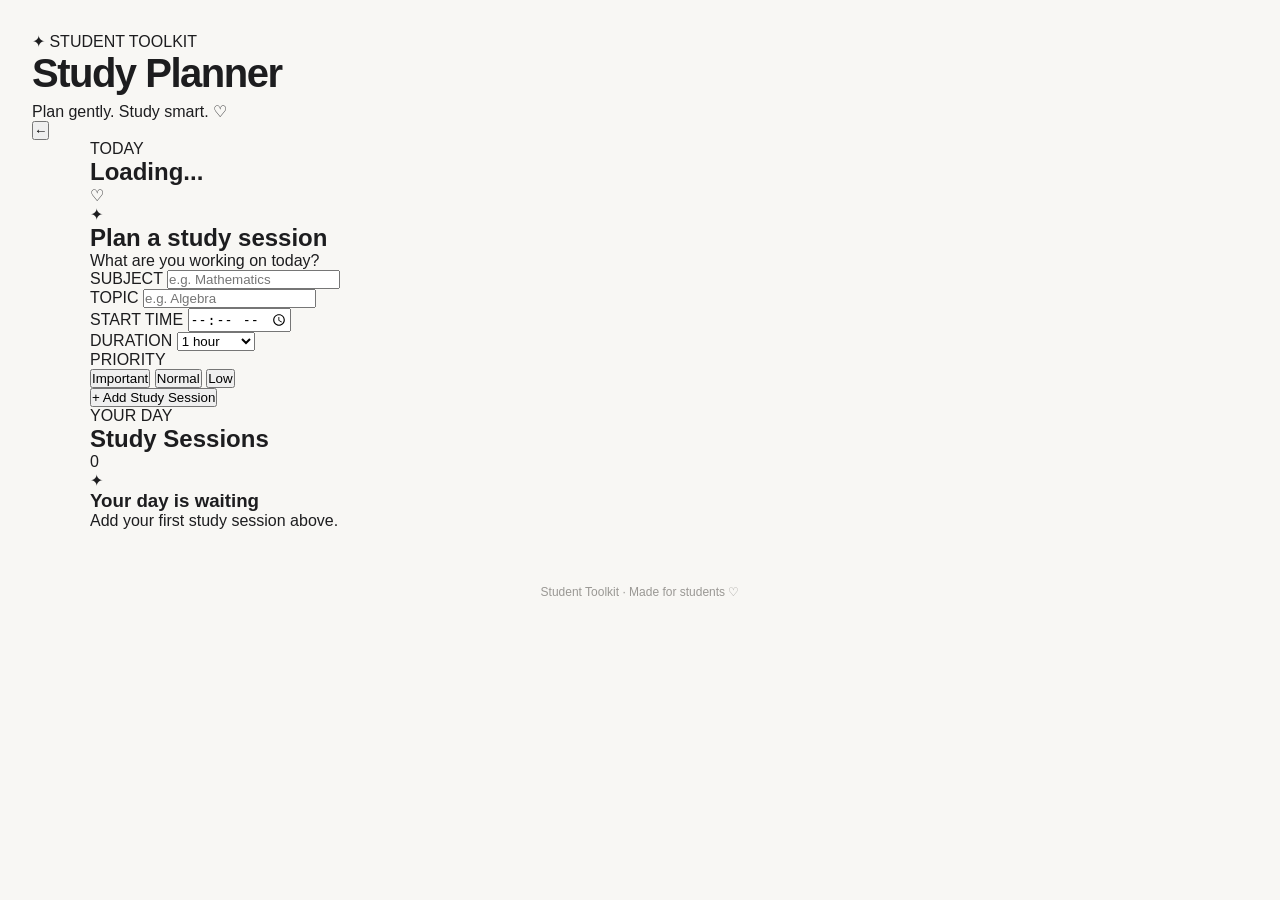
==== planner.html @ 347c9573 "Create planner.html" ====
<!DOCTYPE html>
<html lang="en">

<head>

    <meta charset="UTF-8">

    <meta name="viewport"
        content="width=device-width, initial-scale=1.0">

    <meta name="theme-color"
        content="#F8F4F7">

    <title>Study Planner | Student Toolkit</title>

    <link rel="stylesheet" href="style.css">

</head>


<body class="planner-page">

    <!-- Decorative background -->

    <div class="planner-blob planner-pink"></div>

    <div class="planner-blob planner-purple"></div>

    <div class="planner-blob planner-blue"></div>


    <!-- HEADER -->

    <header class="planner-header">

        <div>

            <p class="planner-mini-title">
                ✦ STUDENT TOOLKIT
            </p>

            <h1>
                Study Planner
            </h1>

            <p class="planner-subtitle">
                Plan gently. Study smart. ♡
            </p>

        </div>


        <button
            class="planner-back"
            onclick="goHome()">

            ←

        </button>

    </header>


    <main class="planner-main">


        <!-- TODAY -->

        <section class="today-card">

            <div>

                <p class="today-small">
                    TODAY
                </p>

                <h2 id="todayDate">
                    Loading...
                </h2>

            </div>


            <div class="calendar-icon">
                ♡
            </div>

        </section>


        <!-- ADD SESSION -->

        <section class="planner-form">

            <div class="form-title">

                <span class="form-star">
                    ✦
                </span>

                <div>

                    <h2>
                        Plan a study session
                    </h2>

                    <p>
                        What are you working on today?
                    </p>

                </div>

            </div>


            <!-- SUBJECT -->

            <div class="input-group">

                <label>
                    SUBJECT
                </label>

                <input
                    type="text"
                    id="subjectInput"
                    placeholder="e.g. Mathematics"
                    autocomplete="off"
                >

            </div>


            <!-- TOPIC -->

            <div class="input-group">

                <label>
                    TOPIC
                </label>

                <input
                    type="text"
                    id="topicInput"
                    placeholder="e.g. Algebra"
                    autocomplete="off"
                >

            </div>


            <!-- TIME -->

            <div class="form-row">

                <div class="input-group">

                    <label>
                        START TIME
                    </label>

                    <input
                        type="time"
                        id="timeInput"
                    >

                </div>


                <div class="input-group">

                    <label>
                        DURATION
                    </label>

                    <select id="durationInput">

                        <option value="30">
                            30 min
                        </option>

                        <option value="45">
                            45 min
                        </option>

                        <option value="60" selected>
                            1 hour
                        </option>

                        <option value="90">
                            1.5 hours
                        </option>

                        <option value="120">
                            2 hours
                        </option>

                    </select>

                </div>

            </div>


            <!-- PRIORITY -->

            <div class="input-group">

                <label>
                    PRIORITY
                </label>


                <div class="priority-options">

                    <button
                        type="button"
                        class="priority active"
                        data-priority="Important"
                        onclick="selectPriority(this)">

                        <span></span>

                        Important

                    </button>


                    <button
                        type="button"
                        class="priority"
                        data-priority="Normal"
                        onclick="selectPriority(this)">

                        <span></span>

                        Normal

                    </button>


                    <button
                        type="button"
                        class="priority"
                        data-priority="Low"
                        onclick="selectPriority(this)">

                        <span></span>

                        Low

                    </button>

                </div>

            </div>


            <!-- ADD -->

            <button
                class="create-session-btn"
                onclick="addSession()">

                <span>
                    +
                </span>

                Add Study Session

            </button>

        </section>


        <!-- PLANNED SESSIONS -->

        <section class="sessions-section">

            <div class="sessions-heading">

                <div>

                    <p class="planner-label">
                        YOUR DAY
                    </p>

                    <h2>
                        Study Sessions
                    </h2>

                </div>


                <span
                    id="sessionCount"
                    class="session-count">

                    0

                </span>

            </div>


            <div
                id="sessionList"
                class="session-list">
            </div>


            <!-- EMPTY -->

            <div
                id="plannerEmpty"
                class="planner-empty">

                <div class="planner-empty-icon">
                    ✦
                </div>

                <h3>
                    Your day is waiting
                </h3>

                <p>
                    Add your first study session above.
                </p>

            </div>

        </section>


    </main>


    <footer class="planner-footer">

        Student Toolkit · Made for students ♡

    </footer>


    <script src="planner.js"></script>

</body>

</html>
---- style.css ----
/* =========================================================
   STUDENT TOOLKIT — FULL STYLE.CSS
   Apple × Pinterest × Cute Study Planner
   ========================================================= */


/* =========================================================
   GLOBAL RESET
   ========================================================= */

* {
    margin: 0;
    padding: 0;
    box-sizing: border-box;
}


:root {

    --background: #F8F7F4;

    --card: #FFFFFF;

    --text: #1D1D1F;

    --secondary: #6E6E73;

    --border: #E5E3DF;

    --rose: #E8B7C8;

    --lavender: #C9C1E8;

    --blue: #B8D8E8;

    --champagne: #E8D8B8;
}


html {
    scroll-behavior: smooth;
}


body {

    font-family:
        -apple-system,
        BlinkMacSystemFont,
        "SF Pro Display",
        "Segoe UI",
        Arial,
        sans-serif;

    background: var(--background);

    color: var(--text);

    min-height: 100vh;

    padding: 32px;

    transition:
        background 0.3s ease,
        color 0.3s ease;
}


/* =========================================================
   DASHBOARD HEADER
   ========================================================= */

.header {

    max-width: 1100px;

    margin: 0 auto 45px;

    display: flex;

    justify-content: space-between;

    align-items: center;
}


.eyebrow {

    font-size: 11px;

    font-weight: 700;

    letter-spacing: 2px;

    color: var(--secondary);

    margin-bottom: 8px;
}


h1 {

    font-size: 40px;

    letter-spacing: -1.5px;

    margin-bottom: 6px;
}


.subtitle {

    color: var(--secondary);

    font-size: 16px;
}


/* =========================================================
   THEME BUTTON
   ========================================================= */

.theme-btn {

    width: 46px;

    height: 46px;

    border: 1px solid var(--border);

    border-radius: 50%;

    background:
        rgba(255, 255, 255, 0.75);

    color: var(--text);

    font-size: 20px;

    cursor: pointer;

    transition:
        0.25s ease;
}


.theme-btn:hover {

    transform:
        rotate(15deg)
        scale(1.05);
}


/* =========================================================
   MAIN DASHBOARD
   ========================================================= */

main {

    max-width: 1100px;

    margin: auto;
}


/* =========================================================
   DASHBOARD HERO
   ========================================================= */

.hero {

    position: relative;

    overflow: hidden;

    min-height: 270px;

    padding: 42px;

    border-radius: 30px;

    background:
        linear-gradient(
            120deg,
            #ffffff 0%,
            #f8f4f7 55%,
            #eeeaf7 100%
        );

    border: 1px solid var(--border);

    box-shadow:
        0 15px 40px
        rgba(0, 0, 0, 0.05);

    margin-bottom: 50px;

    display: flex;

    align-items: center;
}


.hero-content {

    max-width: 650px;
}


.hero-label {

    font-size: 11px;

    font-weight: 700;

    letter-spacing: 2px;

    color: #8d8290;

    margin-bottom: 14px;
}


.hero h2 {

    font-size: 38px;

    line-height: 1.08;

    letter-spacing: -1.5px;

    margin-bottom: 16px;
}


.hero p:last-child {

    color: var(--secondary);

    line-height: 1.6;

    font-size: 15px;
}


.hero-shape {

    position: absolute;

    right: 55px;

    top: 45px;

    width: 150px;

    height: 150px;

    border-radius:
        45% 55% 55% 45%;

    background:
        linear-gradient(
            135deg,
            var(--rose),
            var(--lavender)
        );

    display: flex;

    align-items: center;

    justify-content: center;

    font-size: 50px;

    transform:
        rotate(12deg);

    opacity: 0.75;
}


/* =========================================================
   SECTION HEADING
   ========================================================= */

.section-heading {

    margin-bottom: 22px;
}


.section-heading h2 {

    font-size: 26px;

    letter-spacing: -0.5px;
}


/* =========================================================
   TOOLS GRID
   ========================================================= */

.tools-grid {

    display: grid;

    grid-template-columns:
        repeat(3, 1fr);

    gap: 18px;
}


.tool-card {

    position: relative;

    min-height: 220px;

    padding: 25px;

    border-radius: 23px;

    border: 1px solid var(--border);

    text-align: left;

    color: var(--text);

    cursor: pointer;

    transition:
        transform 0.25s ease,
        box-shadow 0.25s ease;

    overflow: hidden;
}


.tool-card:hover {

    transform:
        translateY(-5px);

    box-shadow:
        0 15px 30px
        rgba(0, 0, 0, 0.08);
}


/* TOOL COLORS */

.lavender {

    background: #F0EDF9;
}


.rose {

    background: #F9EBF0;
}


.blue {

    background: #EAF4F8;
}


.champagne {

    background: #F7F1E6;
}


/* TOOL ICON */

.tool-icon {

    display: flex;

    width: 45px;

    height: 45px;

    border-radius: 14px;

    background:
        rgba(255, 255, 255, 0.7);

    align-items: center;

    justify-content: center;

    font-size: 21px;

    margin-bottom: 25px;
}


.tool-card h3 {

    font-size: 19px;

    margin-bottom: 8px;
}


.tool-card p {

    max-width: 230px;

    color: var(--secondary);

    font-size: 14px;

    line-height: 1.5;
}


.arrow {

    position: absolute;

    right: 22px;

    bottom: 20px;

    font-size: 22px;

    opacity: 0.55;

    transition: 0.2s ease;
}


.tool-card:hover .arrow {

    transform:
        translateX(5px);

    opacity: 1;
}


/* =========================================================
   DASHBOARD FOOTER
   ========================================================= */

footer {

    max-width: 1100px;

    margin: 55px auto 10px;

    text-align: center;

    color: #9A9894;

    font-size: 12px;
}


/* =========================================================
   DASHBOARD RESPONSIVE
   ========================================================= */

@media (max-width: 800px) {

    body {

        padding: 20px;
    }


    h1 {

        font-size: 31px;
    }


    .hero {

        padding: 28px;
    }


    .hero h2 {

        font-size: 30px;
    }


    .hero-shape {

        display: none;
    }


    .tools-grid {

        grid-template-columns:
            repeat(2, 1fr);
    }

}


@media (max-width: 500px) {

    .header {

        margin-bottom: 30px;
    }


    .theme-btn {

        width: 40px;

        height: 40px;
    }


    .tools-grid {

        grid-template-columns: 1fr;
    }


    .tool-card {

        min-height: 190px;
    }


    .hero {

        min-height: 240px;
    }

}


/* =========================================================
   DASHBOARD DARK MODE
   ========================================================= */

body.dark-mode {

    --background: #111113;

    --card: #1C1C1E;

    --text: #F5F5F7;

    --secondary: #A1A1A6;

    --border: #303033;
}


body.dark-mode .hero {

    background:
        linear-gradient(
            120deg,
            #1c1c1e,
            #211e25
        );
}


body.dark-mode .lavender {

    background: #29263A;
}


body.dark-mode .rose {

    background: #35262D;
}


body.dark-mode .blue {

    background: #202F35;
}


body.dark-mode .champagne {

    background: #342F25;
}


body.dark-mode .theme-btn {

    background: #1C1C1E;

    color: white;
}


/* =========================================================
   =========================================================
   TODO PAGE
   =========================================================
   ========================================================= */


/* =========================================================
   TODO BACKGROUND
   ========================================================= */

.todo-page {

    position: relative;

    overflow-x: hidden;

    background:

        radial-gradient(
            circle at 10% 10%,
            #F9DCE8 0%,
            transparent 25%
        ),

        radial-gradient(
            circle at 90% 20%,
            #E2DDF5 0%,
            transparent 28%
        ),

        radial-gradient(
            circle at 80% 80%,
            #DCEEF4 0%,
            transparent 25%
        ),

        #FBF8F5;
}


/* =========================================================
   DECORATIVE BLOBS
   ========================================================= */

.blob {

    position: fixed;

    border-radius: 50%;

    filter: blur(3px);

    opacity: 0.55;

    pointer-events: none;

    z-index: -1;
}


.blob-pink {

    width: 180px;

    height: 180px;

    background: #F3BDD3;

    top: -80px;

    left: -80px;
}


.blob-purple {

    width: 230px;

    height: 230px;

    background: #D8D0F0;

    top: 170px;

    right: -130px;
}


.blob-blue {

    width: 190px;

    height: 190px;

    background: #C9E5EF;

    bottom: 80px;

    left: -120px;
}


/* =========================================================
   TODO HEADER
   ========================================================= */

.todo-header {

    max-width: 850px;

    margin: 0 auto;

    padding:
        25px
        20px
        20px;

    display: flex;

    justify-content:
        space-between;

    align-items:
        flex-start;
}


.todo-mini-title {

    font-size: 11px;

    font-weight: 700;

    letter-spacing: 2px;

    color: #81778D;

    margin-bottom: 12px;
}


.todo-header h1 {

    font-family:
        Georgia,
        "Times New Roman",
        serif;

    font-size: 43px;

    letter-spacing: -2px;

    line-height: 1;

    color: #202035;

    margin-bottom: 10px;
}


.todo-subtitle {

    font-size: 15px;

    color: #777283;
}


/* =========================================================
   TODO BACK BUTTON
   ========================================================= */

.todo-back {

    width: 48px;

    height: 48px;

    border-radius: 50%;

    border:
        1px solid
        rgba(255,255,255,0.8);

    background:
        rgba(255,255,255,0.72);

    backdrop-filter:
        blur(15px);

    color: #29243A;

    font-size: 24px;

    cursor: pointer;

    box-shadow:
        0 8px 25px
        rgba(80,60,100,0.08);

    transition:
        0.25s ease;
}


.todo-back:hover {

    transform:
        translateX(-3px);
}


/* =========================================================
   TODO MAIN
   ========================================================= */

.todo-main {

    max-width: 850px;

    margin: auto;

    padding:
        10px
        20px
        80px;
}


/* =========================================================
   PROGRESS CARD
   ========================================================= */

.progress-card {

    padding: 23px;

    border-radius: 27px;

    background:

        linear-gradient(
            135deg,
            rgba(255,255,255,0.9),
            rgba(246,238,250,0.9)
        );

    border:
        1px solid
        rgba(255,255,255,0.9);

    box-shadow:
        0 15px 45px
        rgba(100,75,120,0.10);

    margin-bottom: 18px;
}


.progress-top {

    display: flex;

    justify-content:
        space-between;

    align-items:
        center;
}


.progress-label {

    font-size: 13px;

    font-weight: 600;

    color: #686176;

    margin-bottom: 8px;
}


.progress-card h2 {

    font-family:
        Georgia,
        serif;

    font-size: 31px;

    color: #25213A;
}


.progress-doodle {

    width: 58px;

    height: 58px;

    border-radius: 50%;

    display: flex;

    align-items: center;

    justify-content: center;

    font-size: 30px;

    color: #D879A7;

    background:
        #F9D9E8;

    transform:
        rotate(10deg);
}


/* =========================================================
   PROGRESS BAR
   ========================================================= */

.progress-track {

    height: 10px;

    background: #E6E1EC;

    border-radius: 20px;

    margin-top: 17px;

    overflow: hidden;
}


.progress-fill {

    width: 0%;

    height: 100%;

    border-radius: 20px;

    background:

        linear-gradient(
            90deg,
            #E79CC2,
            #B9A9E4
        );

    transition:
        width 0.5s ease;
}


/* =========================================================
   ADD TASK CARD
   ========================================================= */

.add-task-card {

    display: flex;

    align-items: center;

    gap: 12px;

    padding: 10px;

    border-radius: 24px;

    background:
        rgba(255,255,255,0.85);

    border:
        1px solid
        rgba(255,255,255,0.9);

    box-shadow:
        0 12px 35px
        rgba(100,75,120,0.08);

    margin-bottom: 20px;
}


.plus-circle {

    flex-shrink: 0;

    width: 45px;

    height: 45px;

    border-radius: 50%;

    display: flex;

    align-items: center;

    justify-content: center;

    font-size: 27px;

    color: #B65D87;

    background:
        #F8DCE8;
}


.add-task-card input {

    min-width: 0;

    flex: 1;

    border: none;

    outline: none;

    background: transparent;

    color: #272338;

    font-size: 15px;

    font-family:
        -apple-system,
        BlinkMacSystemFont,
        "Segoe UI",
        sans-serif;
}


.add-task-card input::placeholder {

    color: #AAA4B6;
}


/* =========================================================
   ADD BUTTON
   ========================================================= */

.add-task-btn {

    border: none;

    border-radius: 17px;

    padding:
        13px
        20px;

    background:

        linear-gradient(
            135deg,
            #E99BC2,
            #D784B1
        );

    color: white;

    font-weight: 700;

    font-size: 14px;

    cursor: pointer;

    box-shadow:
        0 7px 18px
        rgba(210,120,165,0.25);

    transition:
        0.2s ease;
}


.add-task-btn:hover {

    transform:
        translateY(-2px);
}


/* =========================================================
   TODO FILTERS
   ========================================================= */

.todo-filters {

    display: flex;

    gap: 8px;

    margin:
        8px
        0
        18px;

    overflow-x: auto;

    scrollbar-width: none;
}


.todo-filters::-webkit-scrollbar {

    display: none;
}


.filter {

    border: none;

    border-radius: 30px;

    padding:
        10px
        17px;

    background:
        rgba(255,255,255,0.65);

    color: #777182;

    font-size: 13px;

    white-space: nowrap;

    cursor: pointer;

    transition:
        0.2s ease;
}


.filter.active {

    background:
        #E9B1CD;

    color: #3B2433;

    box-shadow:
        0 5px 15px
        rgba(220,140,180,0.20);
}


/* =========================================================
   TASK LIST
   ========================================================= */

.task-list {

    display: flex;

    flex-direction: column;

    gap: 13px;
}


/* =========================================================
   TASK CARD
   ========================================================= */

.task-card {

    display: flex;

    align-items: center;

    gap: 15px;

    min-height: 88px;

    padding:
        15px
        16px;

    border-radius: 24px;

    border:
        1px solid
        rgba(255,255,255,0.8);

    background:

        linear-gradient(
            135deg,
            #FFF1F6,
            #FCE8F0
        );

    box-shadow:
        0 10px 28px
        rgba(90,65,100,0.07);

    animation:
        taskIn 0.3s ease;

    transition:
        transform 0.2s ease,
        box-shadow 0.2s ease;
}


.task-card:nth-child(2n) {

    background:

        linear-gradient(
            135deg,
            #F3F0FC,
            #ECE8F8
        );
}


.task-card:nth-child(3n) {

    background:

        linear-gradient(
            135deg,
            #EEF7FA,
            #E6F1F6
        );
}


.task-card:hover {

    transform:
        translateY(-3px);

    box-shadow:
        0 15px 32px
        rgba(90,65,100,0.11);
}


/* =========================================================
   BIG CUSTOM CHECKBOX
   ========================================================= */

.big-checkbox {

    flex-shrink: 0;

    width: 36px;

    height: 36px;

    border-radius: 12px;

    border:
        2px solid
        #9B82C9;

    background:
        rgba(255,255,255,0.65);

    color: white;

    display: flex;

    align-items: center;

    justify-content: center;

    font-size: 21px;

    font-weight: 800;

    cursor: pointer;

    transition:
        0.25s ease;
}


.big-checkbox:hover {

    transform:
        scale(1.08);
}


.task-card.completed
.big-checkbox {

    background:

        linear-gradient(
            135deg,
            #D88EB5,
            #B39CDE
        );

    border-color:
        transparent;
}


/* =========================================================
   TASK CONTENT
   ========================================================= */

.task-content {

    flex: 1;

    min-width: 0;
}


.task-content h3 {

    font-size: 16px;

    line-height: 1.3;

    font-weight: 650;

    color: #29243B;

    margin-bottom: 7px;

    word-break: break-word;
}


.task-tag {

    display: inline-block;

    padding:
        4px
        9px;

    border-radius: 20px;

    background:
        rgba(255,255,255,0.65);

    color: #80758D;

    font-size: 10px;

    font-weight: 600;
}


/* =========================================================
   COMPLETED TASK
   ========================================================= */

.task-card.completed {

    opacity: 0.75;
}


.task-card.completed
.task-content h3 {

    text-decoration:
        line-through;

    color: #817A89;
}


/* =========================================================
   DELETE BUTTON
   ========================================================= */

.task-delete {

    flex-shrink: 0;

    border: none;

    background: transparent;

    color: #A59BA9;

    font-size: 25px;

    width: 32px;

    height: 32px;

    cursor: pointer;

    border-radius: 50%;

    transition:
        0.2s ease;
}


.task-delete:hover {

    background:
        rgba(255,255,255,0.7);

    color: #C66D96;
}


/* =========================================================
   EMPTY STATE
   ========================================================= */

.empty-state {

    min-height: 180px;

    display: none;

    flex-direction: column;

    align-items: center;

    justify-content: center;

    text-align: center;

    padding: 30px;
}


.empty-icon {

    width: 60px;

    height: 60px;

    border-radius: 22px;

    display: flex;

    align-items: center;

    justify-content: center;

    font-size: 27px;

    color: #B887C8;

    background:
        #F0E7F7;

    margin-bottom: 13px;
}


.empty-state h3 {

    font-family:
        Georgia,
        serif;

    font-size: 21px;

    color: #393248;

    margin-bottom: 6px;
}


.empty-state p {

    color: #888191;

    font-size: 13px;
}


/* =========================================================
   FLOATING ADD BUTTON
   ========================================================= */

.floating-add {

    position: fixed;

    right: 22px;

    bottom: 25px;

    width: 60px;

    height: 60px;

    border: none;

    border-radius: 50%;

    background:

        linear-gradient(
            135deg,
            #E89CC1,
            #B9A4E0
        );

    color: white;

    font-size: 32px;

    cursor: pointer;

    box-shadow:

        0 12px 30px
        rgba(190,110,160,0.30);

    z-index: 10;

    transition:
        transform 0.2s ease;
}


.floating-add:hover {

    transform:
        scale(1.08)
        rotate(5deg);
}


/* =========================================================
   TODO FOOTER
   ========================================================= */

.todo-footer {

    text-align: center;

    padding:
        10px
        20px
        30px;

    color: #9B949E;

    font-size: 11px;
}


/* =========================================================
   TODO ANIMATION
   ========================================================= */

@keyframes taskIn {

    from {

        opacity: 0;

        transform:
            translateY(10px)
            scale(0.98);
    }

    to {

        opacity: 1;

        transform:
            translateY(0)
            scale(1);
    }

}


/* =========================================================
   TODO MOBILE
   ========================================================= */

@media (max-width: 600px) {

    body.todo-page {

        padding: 0;
    }


    .todo-header {

        padding:
            28px
            18px
            18px;
    }


    .todo-header h1 {

        font-size: 39px;
    }


    .todo-main {

        padding:
            8px
            15px
            90px;
    }


    .progress-card {

        padding: 20px;

        border-radius: 24px;
    }


    .add-task-card {

        border-radius: 22px;
    }


    .add-task-btn {

        padding:
            13px
            17px;
    }


    .task-card {

        min-height: 91px;

        padding: 14px;

        border-radius: 22px;
    }


    .big-checkbox {

        width: 36px;

        height: 36px;

        border-radius: 12px;
    }


    .task-content h3 {

        font-size: 15px;
    }


    .floating-add {

        right: 18px;

        bottom: 20px;
    }

}


/* =========================================================
   TODO DARK MODE
   ========================================================= */

body.dark-mode.todo-page {

    background:

        radial-gradient(
            circle at 10% 10%,
            #3A2632 0%,
            transparent 25%
        ),

        radial-gradient(
            circle at 90% 20%,
            #302B43 0%,
            transparent 28%
        ),

        radial-gradient(
            circle at 80% 80%,
            #20333A 0%,
            transparent 25%
        ),

        #111113;
}


body.dark-mode .todo-header h1 {

    color: #F5F5F7;
}


body.dark-mode .todo-subtitle {

    color: #AAA5B1;
}


body.dark-mode .todo-mini-title {

    color: #B4A9BD;
}


body.dark-mode .todo-back {

    background:
        rgba(35,35,38,0.8);

    color: white;

    border-color:
        #3A3A3E;
}


body.dark-mode .progress-card {

    background:

        linear-gradient(
            135deg,
            rgba(35,34,40,0.95),
            rgba(42,37,48,0.95)
        );

    border-color:
        #3A3740;
}


body.dark-mode .progress-label {

    color: #B4AEB9;
}


body.dark-mode .progress-card h2 {

    color: #F5F5F7;
}


body.dark-mode .progress-track {

    background: #37343D;
}


body.dark-mode .add-task-card {

    background:
        rgba(30,30,33,0.9);

    border-color:
        #37353A;
}


body.dark-mode .add-task-card input {

    color: #F5F5F7;
}


body.dark-mode .add-task-card input::placeholder {

    color: #817C87;
}


body.dark-mode .filter {

    background:
        rgba(35,35,38,0.85);

    color: #AAA5B1;
}


body.dark-mode .filter.active {

    background:
        #6B4057;

    color: #F9DCE8;
}


body.dark-mode .task-card {

    background:

        linear-gradient(
            135deg,
            #35262D,
            #30252B
        );

    border-color:
        #49343E;
}


body.dark-mode .task-card:nth-child(2n) {

    background:

        linear-gradient(
            135deg,
            #2E2A3D,
            #29263A
        );
}


body.dark-mode .task-card:nth-child(3n) {

    background:

        linear-gradient(
            135deg,
            #26353A,
            #223137
        );
}


body.dark-mode .big-checkbox {

    background:
        rgba(40,40,45,0.8);

    border-color:
        #9B82C9;
}


body.dark-mode .task-content h3 {

    color: #F3F1F5;
}


body.dark-mode .task-tag {

    background:
        rgba(255,255,255,0.08);

    color: #B7AFBD;
}


body.dark-mode .task-delete {

    color: #817A86;
}


body.dark-mode .empty-state h3 {

    color: #F2EFF5;
}


body.dark-mode .empty-state p {

    color: #918A96;
}
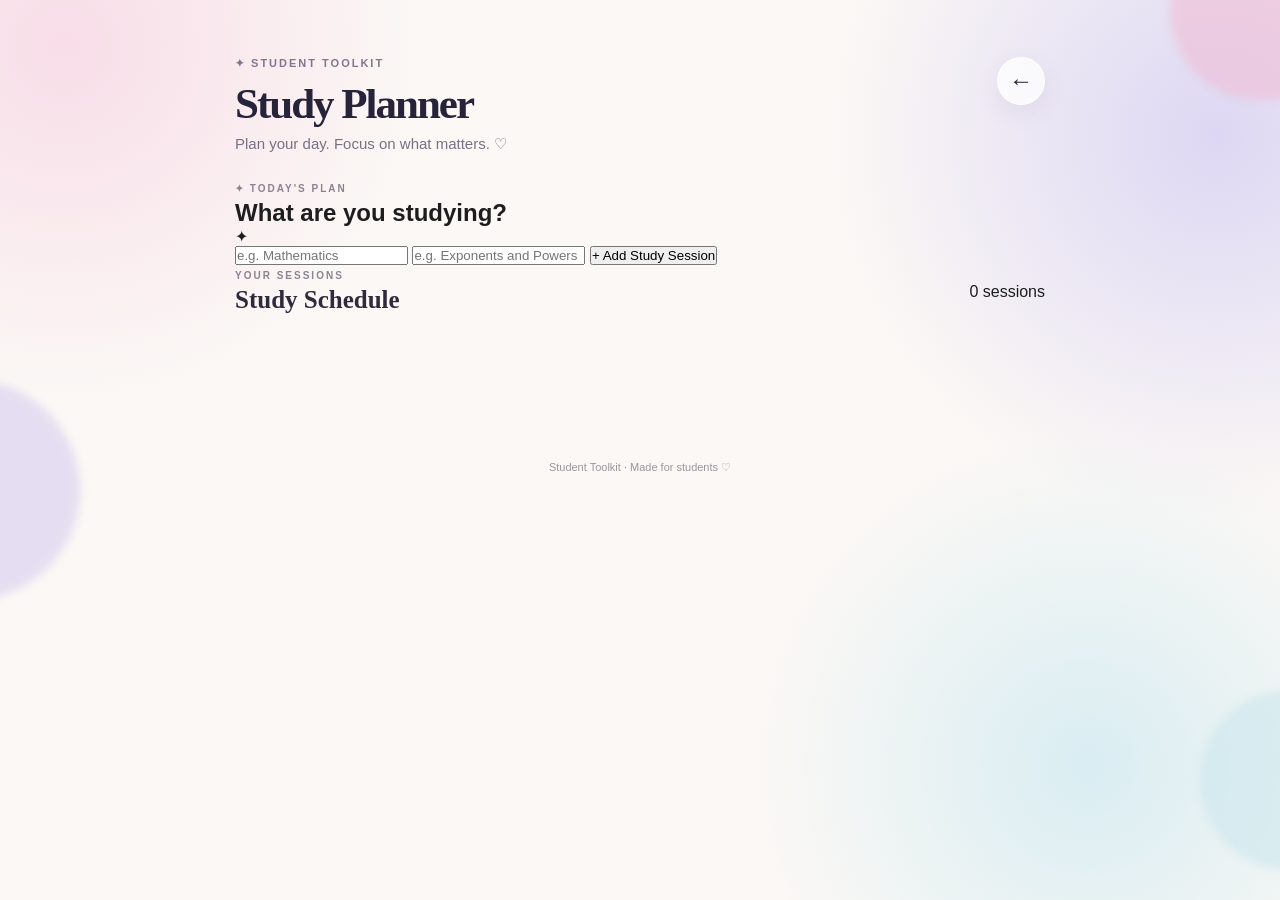
==== commit da3269aa: "Update planner.html" ====
--- a/planner.html
+++ b/planner.html
@@ -9,7 +9,7 @@
         content="width=device-width, initial-scale=1.0">
 
     <meta name="theme-color"
-        content="#F8F4F7">
+        content="#F8F7F4">
 
     <title>Study Planner | Student Toolkit</title>
 
@@ -20,16 +20,15 @@
 
 <body class="planner-page">
 
+
     <!-- Decorative background -->
 
     <div class="planner-blob planner-pink"></div>
-
     <div class="planner-blob planner-purple"></div>
-
     <div class="planner-blob planner-blue"></div>
 
 
-    <!-- HEADER -->
+    <!-- Header -->
 
     <header class="planner-header">
 
@@ -44,7 +43,7 @@
             </h1>
 
             <p class="planner-subtitle">
-                Plan gently. Study smart. ♡
+                Plan your day. Focus on what matters. ♡
             </p>
 
         </div>
@@ -61,219 +60,66 @@
     </header>
 
 
+
     <main class="planner-main">
 
 
-        <!-- TODAY -->
+        <!-- Today's plan -->
 
-        <section class="today-card">
+        <section class="planner-card">
 
-            <div>
-
-                <p class="today-small">
-                    TODAY
-                </p>
-
-                <h2 id="todayDate">
-                    Loading...
-                </h2>
-
-            </div>
-
-
-            <div class="calendar-icon">
-                ♡
-            </div>
-
-        </section>
-
-
-        <!-- ADD SESSION -->
-
-        <section class="planner-form">
-
-            <div class="form-title">
-
-                <span class="form-star">
-                    ✦
-                </span>
+            <div class="planner-card-top">
 
                 <div>
 
+                    <p class="planner-label">
+                        ✦ TODAY'S PLAN
+                    </p>
+
                     <h2>
-                        Plan a study session
+                        What are you studying?
                     </h2>
 
-                    <p>
-                        What are you working on today?
-                    </p>
+                </div>
 
+                <div class="planner-star">
+                    ✦
                 </div>
 
             </div>
 
 
-            <!-- SUBJECT -->
-
-            <div class="input-group">
-
-                <label>
-                    SUBJECT
-                </label>
-
-                <input
-                    type="text"
-                    id="subjectInput"
-                    placeholder="e.g. Mathematics"
-                    autocomplete="off"
-                >
-
-            </div>
+            <input
+                type="text"
+                id="subjectInput"
+                class="planner-input"
+                placeholder="e.g. Mathematics"
+                autocomplete="off"
+            >
 
 
-            <!-- TOPIC -->
-
-            <div class="input-group">
-
-                <label>
-                    TOPIC
-                </label>
-
-                <input
-                    type="text"
-                    id="topicInput"
-                    placeholder="e.g. Algebra"
-                    autocomplete="off"
-                >
-
-            </div>
+            <input
+                type="text"
+                id="topicInput"
+                class="planner-input"
+                placeholder="e.g. Exponents and Powers"
+                autocomplete="off"
+            >
 
 
-            <!-- TIME -->
+            <button
+                class="planner-add-btn"
+                onclick="addStudyTask()">
 
-            <div class="form-row">
-
-                <div class="input-group">
-
-                    <label>
-                        START TIME
-                    </label>
-
-                    <input
-                        type="time"
-                        id="timeInput"
-                    >
-
-                </div>
-
-
-                <div class="input-group">
-
-                    <label>
-                        DURATION
-                    </label>
-
-                    <select id="durationInput">
-
-                        <option value="30">
-                            30 min
-                        </option>
-
-                        <option value="45">
-                            45 min
-                        </option>
-
-                        <option value="60" selected>
-                            1 hour
-                        </option>
-
-                        <option value="90">
-                            1.5 hours
-                        </option>
-
-                        <option value="120">
-                            2 hours
-                        </option>
-
-                    </select>
-
-                </div>
-
-            </div>
-
-
-            <!-- PRIORITY -->
-
-            <div class="input-group">
-
-                <label>
-                    PRIORITY
-                </label>
-
-
-                <div class="priority-options">
-
-                    <button
-                        type="button"
-                        class="priority active"
-                        data-priority="Important"
-                        onclick="selectPriority(this)">
-
-                        <span></span>
-
-                        Important
-
-                    </button>
-
-
-                    <button
-                        type="button"
-                        class="priority"
-                        data-priority="Normal"
-                        onclick="selectPriority(this)">
-
-                        <span></span>
-
-                        Normal
-
-                    </button>
-
-
-                    <button
-                        type="button"
-                        class="priority"
-                        data-priority="Low"
-                        onclick="selectPriority(this)">
-
-                        <span></span>
-
-                        Low
-
-                    </button>
-
-                </div>
-
-            </div>
-
-
-            <!-- ADD -->
-
-            <button
-                class="create-session-btn"
-                onclick="addSession()">
-
-                <span>
-                    +
-                </span>
-
-                Add Study Session
+                + Add Study Session
 
             </button>
 
         </section>
 
 
-        <!-- PLANNED SESSIONS -->
+
+        <!-- Study sessions -->
 
         <section class="sessions-section">
 
@@ -282,45 +128,38 @@
                 <div>
 
                     <p class="planner-label">
-                        YOUR DAY
+                        YOUR SESSIONS
                     </p>
 
                     <h2>
-                        Study Sessions
+                        Study Schedule
                     </h2>
 
                 </div>
 
-
-                <span
-                    id="sessionCount"
-                    class="session-count">
-
-                    0
-
+                <span id="sessionCount">
+                    0 sessions
                 </span>
 
             </div>
 
 
             <div
-                id="sessionList"
-                class="session-list">
+                id="studySessions"
+                class="study-sessions">
             </div>
 
-
-            <!-- EMPTY -->
 
             <div
                 id="plannerEmpty"
                 class="planner-empty">
 
                 <div class="planner-empty-icon">
-                    ✦
+                    ♡
                 </div>
 
                 <h3>
-                    Your day is waiting
+                    Your study plan is empty
                 </h3>
 
                 <p>
@@ -335,6 +174,7 @@
     </main>
 
 
+
     <footer class="planner-footer">
 
         Student Toolkit · Made for students ♡
@@ -342,6 +182,7 @@
     </footer>
 
 
+
     <script src="planner.js"></script>
 
 </body>
--- a/style.css
+++ b/style.css
@@ -1906,3 +1906,1418 @@
 
     color: #918A96;
 }
+/* =========================================================
+   STUDY PLANNER PAGE
+   ========================================================= */
+
+.planner-page {
+    position: relative;
+    overflow-x: hidden;
+
+    background:
+        radial-gradient(
+            circle at 5% 5%,
+            #F8DDE8 0%,
+            transparent 24%
+        ),
+        radial-gradient(
+            circle at 95% 15%,
+            #DDD7F3 0%,
+            transparent 27%
+        ),
+        radial-gradient(
+            circle at 85% 85%,
+            #D9EDF2 0%,
+            transparent 25%
+        ),
+        #FBF8F5;
+}
+
+
+/* =========================================================
+   DECORATIVE BLOBS
+   ========================================================= */
+
+.planner-blob {
+    position: fixed;
+    border-radius: 50%;
+
+    filter: blur(4px);
+
+    opacity: 0.55;
+
+    pointer-events: none;
+
+    z-index: -1;
+}
+
+
+.planner-pink {
+    width: 180px;
+    height: 180px;
+
+    background: #F1BBD2;
+
+    top: -80px;
+    right: -70px;
+}
+
+
+.planner-purple {
+    width: 220px;
+    height: 220px;
+
+    background: #D3C9EE;
+
+    top: 380px;
+    left: -140px;
+}
+
+
+.planner-blue {
+    width: 180px;
+    height: 180px;
+
+    background: #C8E5ED;
+
+    bottom: 30px;
+    right: -100px;
+}
+
+
+/* =========================================================
+   HEADER
+   ========================================================= */
+
+.planner-header {
+    max-width: 850px;
+
+    margin: 0 auto;
+
+    padding:
+        25px
+        20px
+        20px;
+
+    display: flex;
+
+    justify-content: space-between;
+
+    align-items: flex-start;
+}
+
+
+.planner-mini-title {
+    font-size: 11px;
+
+    font-weight: 700;
+
+    letter-spacing: 2px;
+
+    color: #81778D;
+
+    margin-bottom: 12px;
+}
+
+
+.planner-header h1 {
+    font-family:
+        Georgia,
+        "Times New Roman",
+        serif;
+
+    font-size: 43px;
+
+    line-height: 1;
+
+    letter-spacing: -2px;
+
+    color: #27233A;
+
+    margin-bottom: 10px;
+}
+
+
+.planner-subtitle {
+    color: #777283;
+
+    font-size: 15px;
+}
+
+
+.planner-back {
+    width: 48px;
+    height: 48px;
+
+    border-radius: 50%;
+
+    border:
+        1px solid
+        rgba(255,255,255,0.8);
+
+    background:
+        rgba(255,255,255,0.75);
+
+    backdrop-filter:
+        blur(15px);
+
+    color: #29243A;
+
+    font-size: 24px;
+
+    cursor: pointer;
+
+    box-shadow:
+        0 8px 25px
+        rgba(80,60,100,0.08);
+
+    transition:
+        0.25s ease;
+}
+
+
+.planner-back:hover {
+    transform:
+        translateX(-3px);
+}
+
+
+/* =========================================================
+   MAIN
+   ========================================================= */
+
+.planner-main {
+    max-width: 850px;
+
+    margin: auto;
+
+    padding:
+        10px
+        20px
+        70px;
+}
+
+
+/* =========================================================
+   TODAY CARD
+   ========================================================= */
+
+.today-card {
+    display: flex;
+
+    justify-content:
+        space-between;
+
+    align-items: center;
+
+    padding: 24px;
+
+    margin-bottom: 18px;
+
+    border-radius: 27px;
+
+    background:
+        linear-gradient(
+            135deg,
+            rgba(255,255,255,0.92),
+            rgba(247,239,248,0.92)
+        );
+
+    border:
+        1px solid
+        rgba(255,255,255,0.9);
+
+    box-shadow:
+        0 15px 40px
+        rgba(90,70,110,0.08);
+}
+
+
+.today-small {
+    font-size: 10px;
+
+    font-weight: 800;
+
+    letter-spacing: 2px;
+
+    color: #A07C91;
+
+    margin-bottom: 8px;
+}
+
+
+.today-card h2 {
+    font-family:
+        Georgia,
+        serif;
+
+    font-size: 24px;
+
+    color: #302A3E;
+}
+
+
+.calendar-icon {
+    width: 58px;
+    height: 58px;
+
+    border-radius: 20px;
+
+    display: flex;
+
+    align-items: center;
+
+    justify-content: center;
+
+    background: #F8DCE8;
+
+    color: #C56E99;
+
+    font-size: 28px;
+
+    transform: rotate(6deg);
+}
+
+
+/* =========================================================
+   FORM CARD
+   ========================================================= */
+
+.planner-form {
+    padding: 25px;
+
+    border-radius: 29px;
+
+    background:
+        rgba(255,255,255,0.88);
+
+    border:
+        1px solid
+        rgba(255,255,255,0.95);
+
+    box-shadow:
+        0 18px 50px
+        rgba(80,60,100,0.09);
+
+    margin-bottom: 35px;
+}
+
+
+.form-title {
+    display: flex;
+
+    align-items: center;
+
+    gap: 14px;
+
+    margin-bottom: 25px;
+}
+
+
+.form-star {
+    flex-shrink: 0;
+
+    width: 47px;
+    height: 47px;
+
+    display: flex;
+
+    align-items: center;
+
+    justify-content: center;
+
+    border-radius: 16px;
+
+    background: #EEE8F8;
+
+    color: #9B82C9;
+
+    font-size: 23px;
+}
+
+
+.form-title h2 {
+    font-family:
+        Georgia,
+        serif;
+
+    font-size: 21px;
+
+    color: #302A3E;
+
+    margin-bottom: 5px;
+}
+
+
+.form-title p {
+    color: #898291;
+
+    font-size: 13px;
+}
+
+
+/* =========================================================
+   INPUTS
+   ========================================================= */
+
+.input-group {
+    margin-bottom: 18px;
+}
+
+
+.input-group label {
+    display: block;
+
+    font-size: 10px;
+
+    font-weight: 800;
+
+    letter-spacing: 1.6px;
+
+    color: #81788A;
+
+    margin-bottom: 8px;
+}
+
+
+.input-group input,
+.input-group select {
+    width: 100%;
+
+    height: 50px;
+
+    border: 1px solid #E7E1E8;
+
+    border-radius: 16px;
+
+    background: #FCFAFC;
+
+    color: #332E40;
+
+    padding:
+        0
+        15px;
+
+    font-size: 14px;
+
+    outline: none;
+
+    transition:
+        0.2s ease;
+}
+
+
+.input-group input:focus,
+.input-group select:focus {
+    border-color: #C8B7E3;
+
+    box-shadow:
+        0 0 0 4px
+        rgba(201,193,232,0.20);
+}
+
+
+/* =========================================================
+   TWO COLUMN ROW
+   ========================================================= */
+
+.form-row {
+    display: grid;
+
+    grid-template-columns:
+        1fr 1fr;
+
+    gap: 14px;
+}
+
+
+/* =========================================================
+   PRIORITY
+   ========================================================= */
+
+.priority-options {
+    display: flex;
+
+    gap: 8px;
+
+    flex-wrap: wrap;
+}
+
+
+.priority {
+    border: 1px solid #E5DEE8;
+
+    background: #FCFAFC;
+
+    color: #777080;
+
+    border-radius: 30px;
+
+    padding:
+        10px
+        14px;
+
+    font-size: 12px;
+
+    cursor: pointer;
+
+    display: flex;
+
+    align-items: center;
+
+    gap: 7px;
+
+    transition:
+        0.2s ease;
+}
+
+
+.priority span {
+    width: 8px;
+    height: 8px;
+
+    border-radius: 50%;
+
+    background: #C5BEC9;
+}
+
+
+.priority.active {
+    background: #F6E1EB;
+
+    border-color: #E7B5CD;
+
+    color: #713D59;
+}
+
+
+.priority.active span {
+    background: #D77FA9;
+}
+
+
+/* =========================================================
+   CREATE SESSION BUTTON
+   ========================================================= */
+
+.create-session-btn {
+    width: 100%;
+
+    height: 53px;
+
+    border: none;
+
+    border-radius: 18px;
+
+    background:
+        linear-gradient(
+            135deg,
+            #E89BBF,
+            #B9A6DF
+        );
+
+    color: white;
+
+    font-size: 14px;
+
+    font-weight: 700;
+
+    cursor: pointer;
+
+    box-shadow:
+        0 9px 22px
+        rgba(191,116,160,0.22);
+
+    transition:
+        0.2s ease;
+}
+
+
+.create-session-btn span {
+    font-size: 20px;
+
+    vertical-align: -1px;
+
+    margin-right: 5px;
+}
+
+
+.create-session-btn:hover {
+    transform:
+        translateY(-2px);
+
+    box-shadow:
+        0 13px 28px
+        rgba(191,116,160,0.27);
+}
+
+
+/* =========================================================
+   SESSIONS HEADING
+   ========================================================= */
+
+.sessions-section {
+    margin-top: 5px;
+}
+
+
+.sessions-heading {
+    display: flex;
+
+    justify-content:
+        space-between;
+
+    align-items: center;
+
+    margin-bottom: 17px;
+}
+
+
+.planner-label {
+    font-size: 10px;
+
+    font-weight: 800;
+
+    letter-spacing: 2px;
+
+    color: #8C8291;
+
+    margin-bottom: 5px;
+}
+
+
+.sessions-heading h2 {
+    font-family:
+        Georgia,
+        serif;
+
+    font-size: 25px;
+
+    color: #302A3E;
+}
+
+
+.session-count {
+    width: 38px;
+    height: 38px;
+
+    border-radius: 50%;
+
+    display: flex;
+
+    align-items: center;
+
+    justify-content: center;
+
+    background: #EEE7F6;
+
+    color: #806CA7;
+
+    font-size: 13px;
+
+    font-weight: 700;
+}
+
+
+/* =========================================================
+   SESSION LIST
+   ========================================================= */
+
+.session-list {
+    display: flex;
+
+    flex-direction: column;
+
+    gap: 14px;
+}
+
+
+.study-session {
+    display: grid;
+
+    grid-template-columns:
+        75px 1fr;
+
+    gap: 10px;
+
+    animation:
+        sessionIn 0.3s ease;
+}
+
+
+/* =========================================================
+   SESSION TIME
+   ========================================================= */
+
+.session-time {
+    display: flex;
+
+    flex-direction: column;
+
+    align-items: flex-end;
+
+    padding-top: 18px;
+}
+
+
+.session-time > span {
+    font-size: 12px;
+
+    font-weight: 700;
+
+    color: #766B80;
+
+    white-space: nowrap;
+}
+
+
+.time-line {
+    width: 1px;
+
+    flex: 1;
+
+    min-height: 25px;
+
+    margin-top: 8px;
+
+    background:
+        linear-gradient(
+            #D8CFE0,
+            transparent
+        );
+}
+
+
+/* =========================================================
+   SESSION CARD
+   ========================================================= */
+
+.session-card {
+    padding: 17px;
+
+    border-radius: 22px;
+
+    background:
+        linear-gradient(
+            135deg,
+            #FFF0F5,
+            #FCE8F0
+        );
+
+    border:
+        1px solid
+        rgba(255,255,255,0.8);
+
+    box-shadow:
+        0 9px 25px
+        rgba(80,60,100,0.07);
+}
+
+
+.study-session:nth-child(2n)
+.session-card {
+    background:
+        linear-gradient(
+            135deg,
+            #F2EFFB,
+            #EAE6F8
+        );
+}
+
+
+.study-session:nth-child(3n)
+.session-card {
+    background:
+        linear-gradient(
+            135deg,
+            #EDF7F9,
+            #E5F1F5
+        );
+}
+
+
+.session-top {
+    display: flex;
+
+    justify-content:
+        space-between;
+
+    align-items: center;
+
+    margin-bottom: 11px;
+}
+
+
+.session-priority {
+    display: inline-flex;
+
+    padding:
+        5px
+        9px;
+
+    border-radius: 20px;
+
+    font-size: 9px;
+
+    font-weight: 800;
+
+    letter-spacing: 0.3px;
+}
+
+
+.priority-important {
+    background: #F4D4E2;
+
+    color: #914D6C;
+}
+
+
+.priority-normal {
+    background: #DDD7F0;
+
+    color: #685B8C;
+}
+
+
+.priority-low {
+    background: #D9EBEF;
+
+    color: #557C83;
+}
+
+
+.session-delete {
+    width: 29px;
+    height: 29px;
+
+    border: none;
+
+    border-radius: 50%;
+
+    background:
+        rgba(255,255,255,0.55);
+
+    color: #A296A4;
+
+    font-size: 20px;
+
+    cursor: pointer;
+
+    transition:
+        0.2s ease;
+}
+
+
+.session-delete:hover {
+    color: #C76D96;
+
+    transform:
+        scale(1.08);
+}
+
+
+/* =========================================================
+   SESSION TEXT
+   ========================================================= */
+
+.session-card h3 {
+    font-size: 18px;
+
+    font-weight: 700;
+
+    color: #302A3E;
+
+    margin-bottom: 5px;
+}
+
+
+.session-card > p {
+    color: #777080;
+
+    font-size: 13px;
+
+    line-height: 1.4;
+
+    margin-bottom: 14px;
+}
+
+
+/* =========================================================
+   SESSION BOTTOM
+   ========================================================= */
+
+.session-bottom {
+    display: flex;
+
+    justify-content:
+        space-between;
+
+    align-items: center;
+
+    gap: 10px;
+}
+
+
+.duration-pill {
+    padding:
+        6px
+        10px;
+
+    border-radius: 20px;
+
+    background:
+        rgba(255,255,255,0.65);
+
+    color: #756B7D;
+
+    font-size: 10px;
+
+    font-weight: 600;
+}
+
+
+.complete-session {
+    border: none;
+
+    border-radius: 20px;
+
+    padding:
+        7px
+        12px;
+
+    background:
+        rgba(255,255,255,0.7);
+
+    color: #75617D;
+
+    font-size: 10px;
+
+    font-weight: 700;
+
+    cursor: pointer;
+
+    transition:
+        0.2s ease;
+}
+
+
+.complete-session:hover {
+    background: white;
+
+    transform:
+        translateY(-1px);
+}
+
+
+/* =========================================================
+   COMPLETED SESSION
+   ========================================================= */
+
+.study-session.completed {
+    opacity: 0.65;
+}
+
+
+.study-session.completed
+.session-card h3 {
+    text-decoration:
+        line-through;
+}
+
+
+.study-session.completed
+.complete-session {
+    background: #DDBBD0;
+
+    color: #633F55;
+}
+
+
+/* =========================================================
+   EMPTY STATE
+   ========================================================= */
+
+.planner-empty {
+    min-height: 190px;
+
+    display: none;
+
+    flex-direction: column;
+
+    align-items: center;
+
+    justify-content: center;
+
+    text-align: center;
+
+    padding: 30px;
+}
+
+
+.planner-empty-icon {
+    width: 62px;
+    height: 62px;
+
+    border-radius: 23px;
+
+    display: flex;
+
+    align-items: center;
+
+    justify-content: center;
+
+    background: #F0E7F7;
+
+    color: #A080B4;
+
+    font-size: 28px;
+
+    margin-bottom: 12px;
+}
+
+
+.planner-empty h3 {
+    font-family:
+        Georgia,
+        serif;
+
+    font-size: 21px;
+
+    color: #3A3345;
+
+    margin-bottom: 6px;
+}
+
+
+.planner-empty p {
+    color: #89818F;
+
+    font-size: 13px;
+}
+
+
+/* =========================================================
+   FOOTER
+   ========================================================= */
+
+.planner-footer {
+    text-align: center;
+
+    padding:
+        5px
+        20px
+        30px;
+
+    color: #9B949E;
+
+    font-size: 11px;
+}
+
+
+/* =========================================================
+   ANIMATION
+   ========================================================= */
+
+@keyframes sessionIn {
+
+    from {
+        opacity: 0;
+
+        transform:
+            translateY(10px)
+            scale(0.98);
+    }
+
+    to {
+        opacity: 1;
+
+        transform:
+            translateY(0)
+            scale(1);
+    }
+
+}
+
+
+/* =========================================================
+   MOBILE
+   ========================================================= */
+
+@media (max-width: 600px) {
+
+    .planner-page {
+        padding: 0;
+    }
+
+
+    .planner-header {
+        padding:
+            28px
+            18px
+            18px;
+    }
+
+
+    .planner-header h1 {
+        font-size: 39px;
+    }
+
+
+    .planner-main {
+        padding:
+            8px
+            15px
+            60px;
+    }
+
+
+    .today-card {
+        padding: 20px;
+
+        border-radius: 24px;
+    }
+
+
+    .today-card h2 {
+        font-size: 21px;
+    }
+
+
+    .planner-form {
+        padding: 19px;
+
+        border-radius: 25px;
+    }
+
+
+    .form-title h2 {
+        font-size: 19px;
+    }
+
+
+    .form-row {
+        grid-template-columns: 1fr;
+        gap: 0;
+    }
+
+
+    .priority-options {
+        gap: 7px;
+    }
+
+
+    .priority {
+        padding:
+            9px
+            12px;
+    }
+
+
+    .study-session {
+        grid-template-columns:
+            58px 1fr;
+
+        gap: 7px;
+    }
+
+
+    .session-time > span {
+        font-size: 11px;
+    }
+
+
+    .session-card {
+        padding: 15px;
+
+        border-radius: 20px;
+    }
+
+
+    .session-card h3 {
+        font-size: 16px;
+    }
+
+
+    .session-bottom {
+        align-items:
+            flex-start;
+
+        flex-direction:
+            column;
+    }
+
+
+    .complete-session {
+        width: 100%;
+
+        padding: 9px;
+    }
+
+}
+
+
+/* =========================================================
+   DARK MODE
+   ========================================================= */
+
+body.dark-mode.planner-page {
+
+    background:
+
+        radial-gradient(
+            circle at 5% 5%,
+            #3A2632 0%,
+            transparent 24%
+        ),
+
+        radial-gradient(
+            circle at 95% 15%,
+            #302B43 0%,
+            transparent 27%
+        ),
+
+        radial-gradient(
+            circle at 85% 85%,
+            #20333A 0%,
+            transparent 25%
+        ),
+
+        #111113;
+}
+
+
+body.dark-mode
+.planner-header h1 {
+    color: #F5F5F7;
+}
+
+
+body.dark-mode
+.planner-subtitle {
+    color: #AAA5B1;
+}
+
+
+body.dark-mode
+.planner-mini-title {
+    color: #B4A9BD;
+}
+
+
+body.dark-mode
+.planner-back {
+    background:
+        rgba(35,35,38,0.8);
+
+    color: white;
+
+    border-color:
+        #3A3A3E;
+}
+
+
+body.dark-mode
+.today-card {
+
+    background:
+        linear-gradient(
+            135deg,
+            rgba(35,34,40,0.95),
+            rgba(42,37,48,0.95)
+        );
+
+    border-color:
+        #3A3740;
+}
+
+
+body.dark-mode
+.today-small {
+    color: #B49AAA;
+}
+
+
+body.dark-mode
+.today-card h2 {
+    color: #F3F0F5;
+}
+
+
+body.dark-mode
+.planner-form {
+    background:
+        rgba(29,29,32,0.92);
+
+    border-color:
+        #38363C;
+}
+
+
+body.dark-mode
+.form-title h2 {
+    color: #F3F0F5;
+}
+
+
+body.dark-mode
+.form-title p {
+    color: #96909A;
+}
+
+
+body.dark-mode
+.input-group label {
+    color: #AAA2AF;
+}
+
+
+body.dark-mode
+.input-group input,
+body.dark-mode
+.input-group select {
+
+    background:
+        #242426;
+
+    color: #F3F1F5;
+
+    border-color:
+        #3A383D;
+}
+
+
+body.dark-mode
+.priority {
+    background:
+        #242426;
+
+    color: #A9A1AC;
+
+    border-color:
+        #3A383D;
+}
+
+
+body.dark-mode
+.priority.active {
+    background:
+        #553748;
+
+    color: #F5DCE8;
+
+    border-color:
+        #795066;
+}
+
+
+body.dark-mode
+.sessions-heading h2 {
+    color: #F3F0F5;
+}
+
+
+body.dark-mode
+.planner-label {
+    color: #AAA2AE;
+}
+
+
+body.dark-mode
+.session-count {
+    background:
+        #302A3C;
+
+    color: #C3B4E2;
+}
+
+
+body.dark-mode
+.session-time > span {
+    color: #AAA1AF;
+}
+
+
+body.dark-mode
+.session-card {
+
+    background:
+        linear-gradient(
+            135deg,
+            #35262D,
+            #30252B
+        );
+
+    border-color:
+        #49343E;
+}
+
+
+body.dark-mode
+.study-session:nth-child(2n)
+.session-card {
+
+    background:
+        linear-gradient(
+            135deg,
+            #2E2A3D,
+            #29263A
+        );
+}
+
+
+body.dark-mode
+.study-session:nth-child(3n)
+.session-card {
+
+    background:
+        linear-gradient(
+            135deg,
+            #26353A,
+            #223137
+        );
+}
+
+
+body.dark-mode
+.session-card h3 {
+    color: #F4F1F5;
+}
+
+
+body.dark-mode
+.session-card > p {
+    color: #AAA3AE;
+}
+
+
+body.dark-mode
+.duration-pill,
+body.dark-mode
+.complete-session {
+
+    background:
+        rgba(255,255,255,0.08);
+
+    color: #BDB5C1;
+}
+
+
+body.dark-mode
+.session-delete {
+    background:
+        rgba(255,255,255,0.08);
+
+    color: #958D99;
+}
+
+
+body.dark-mode
+.planner-empty h3 {
+    color: #F2EFF5;
+}
+
+
+body.dark-mode
+.planner-empty p {
+    color: #918A96;
+}
